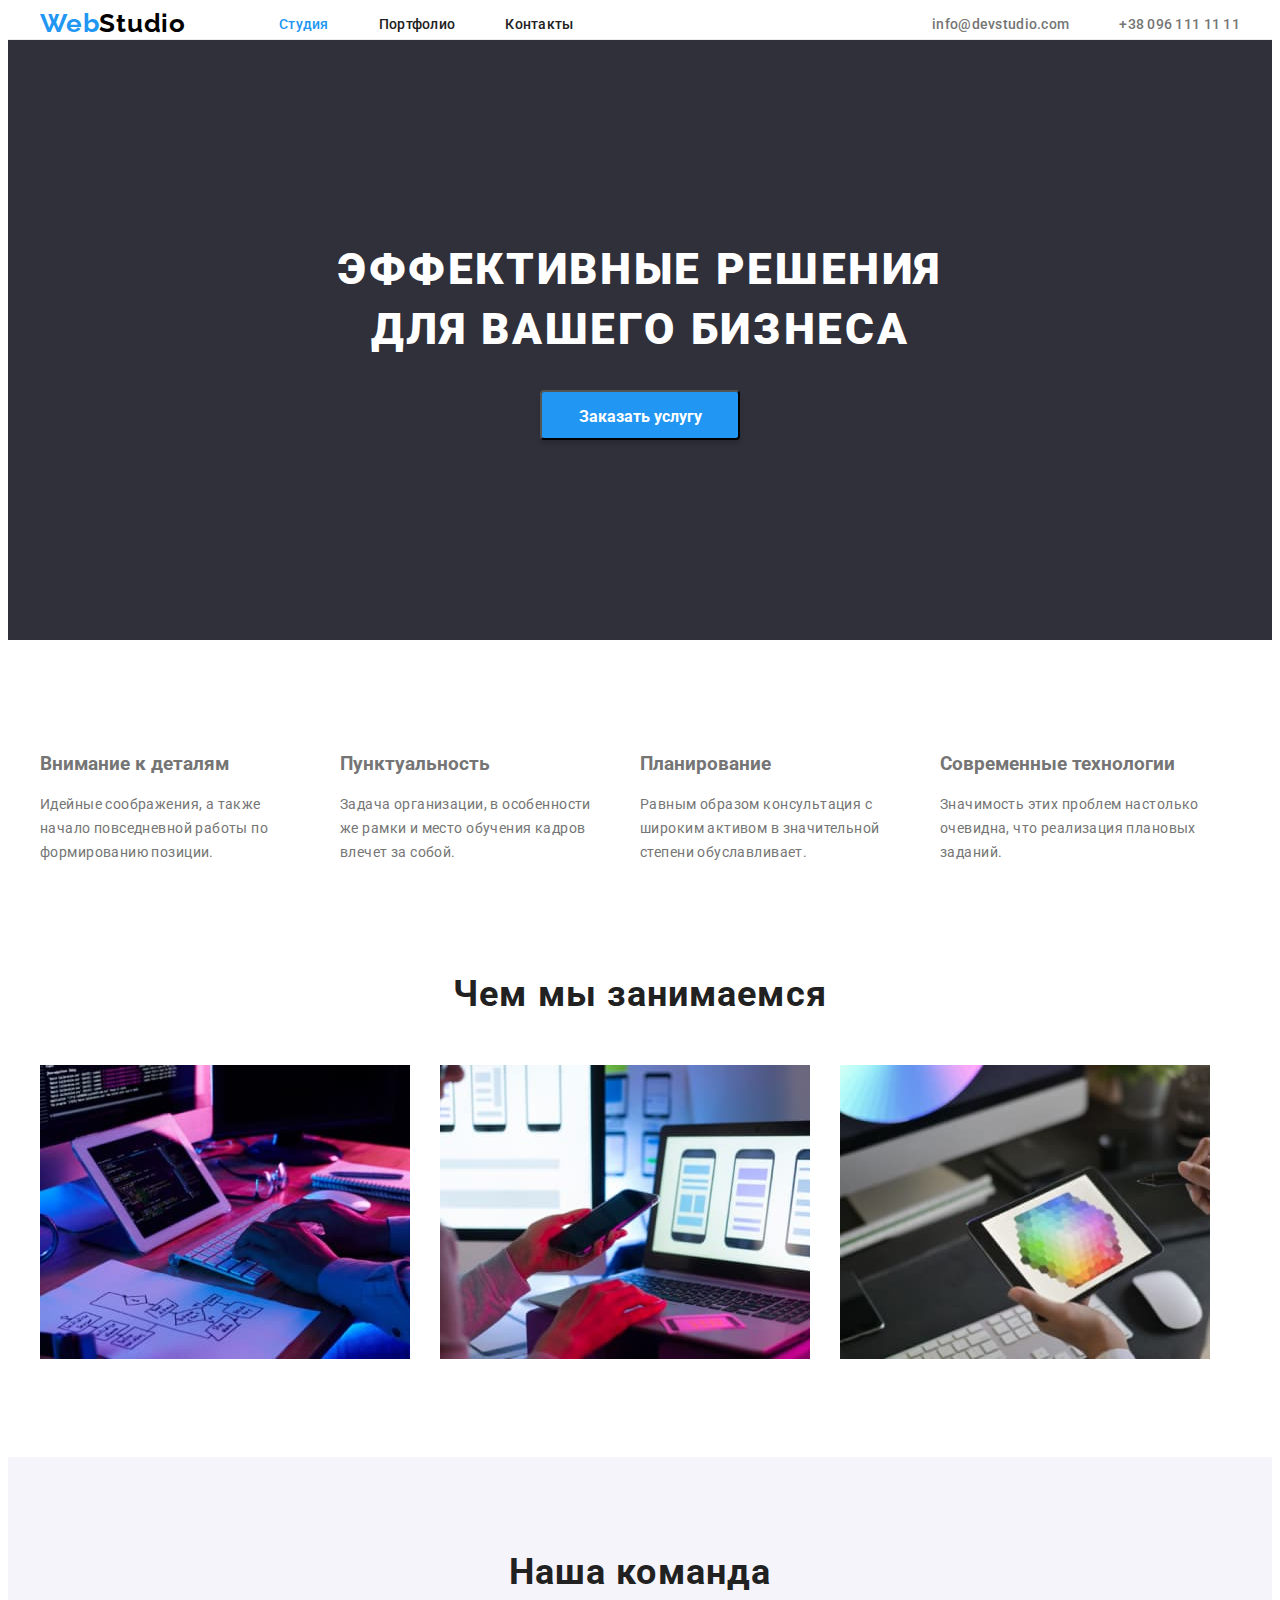
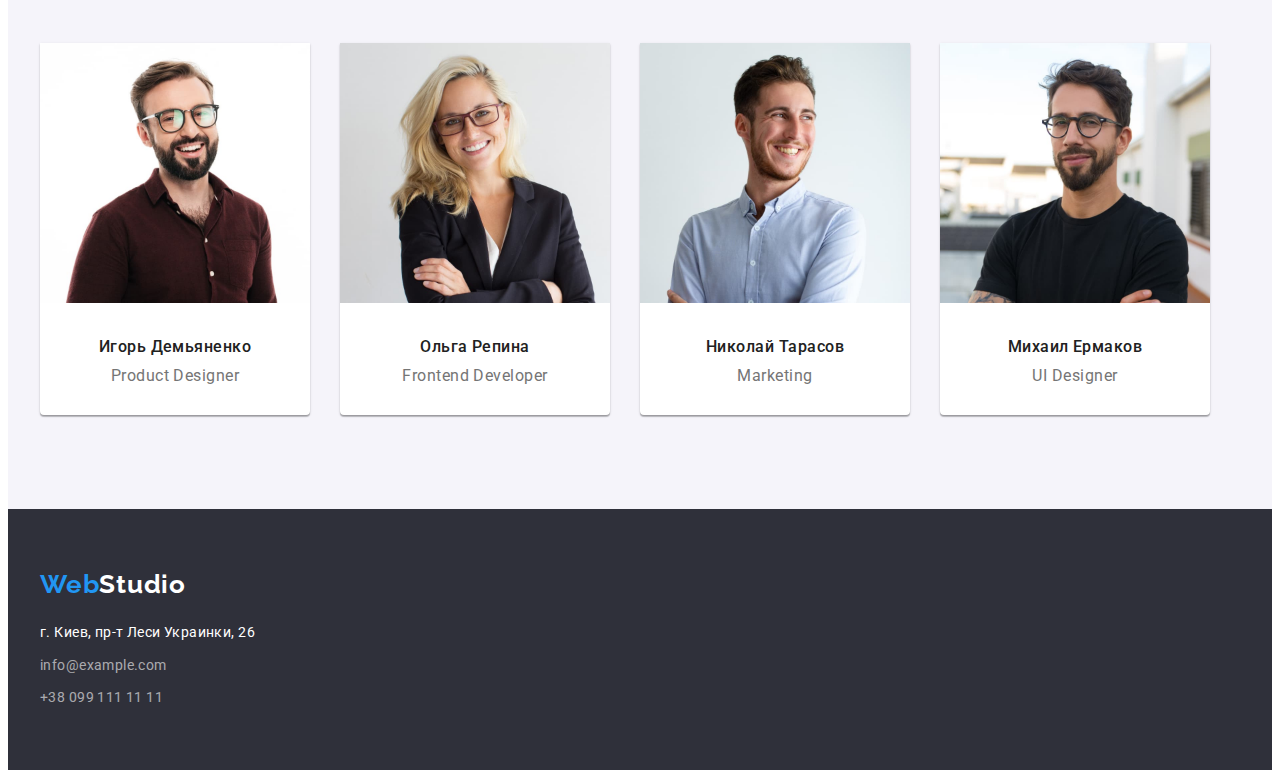
==== index.html @ ceb85524 "додано стилі для геометрії, позиціонування контенту" ====
<!DOCTYPE html>
<html lang="en">
<head>
    <meta charset="UTF-8">
    <meta http-equiv="X-UA-Compatible" content="IE=edge">
    <meta name="viewport" content="width=device-width, initial-scale=1.0">
    <title>Document</title>
    <link href="https://fonts.googleapis.com/css2?family=Raleway:wght@700&family=Roboto:wght@400;500;700;900&display=swap"
        rel="stylesheet"> 
    <link rel="stylesheet" href="https://cdnjs.cloudflare.com/ajax/libs/modern-normalize/1.1.0/modern-normalize.min.css"
        integrity="sha512-wpPYUAdjBVSE4KJnH1VR1HeZfpl1ub8YT/NKx4PuQ5NmX2tKuGu6U/JRp5y+Y8XG2tV+wKQpNHVUX03MfMFn9Q=="
        crossorigin="anonymous" referrerpolicy="no-referrer" />
    <link rel="stylesheet" href="./css/styles.css">
</head>
<body>

    <!--Page-Header-->

    <header class="page-header">
        <div class="container header-container">
        <nav class="main-nav"> 
         <a href="/" class="logo">Web<span class="studio-header">Studio</span></a>
         <ul class="site-nav list">
            <li class="site-nav-item"> <a href="./index.html" class="link current">Студия</a> </li>
            <li class="site-nav-item"> <a href="./portfolio.html"class="link">Портфолио</a> </li>
            <li class="site-nav-item"> <a href=""class="link">Контакты</a> </li>
         </ul>
        </nav>
        <ul class="contacts list">
            <li class="contacts-item"> <a href="mailto:info@devstudio.com" class="link">info@devstudio.com</a></li>
            <li class="contacts-item"> <a href="tel:+380961111111" class="link">+38 096 111 11 11</a></li>
        </ul>
       </div>
    </header>
       
<main>
    <!--Hero-->
           <section class="hero">
            <h1 class="hero-title">Эффективные решения 
                для вашего бизнеса</h1>
            <button type="button" class="hero-button ">Заказать услугу</button>
        </section>
<!--Features-->
    <section class="features section">
        <div class="container">
        <h2 class="section-title visually-hidden">Особенности</h2>
        <ul class="feature-list list">
            <li class="feature-item">
                <h3 class="title">Внимание к деталям</h3>
                <p class="feature">Идейные соображения, а также начало повседневной работы по формированию позиции.</p>
            </li>
            <li class="feature-item">
                <h3 class="title">Пунктуальность</h3>
                <p class="feature">Задача организации, в особенности же рамки и место обучения кадров влечет за собой.</p>
            </li>
            <li class="feature-item">
                <h3 class="title">Планирование</h3>
                <p class="feature">Равным образом консультация с широким активом в значительной степени обуславливает.</p>
            </li>
            <li class="feature-item">
                <h3 class="title">Современные технологии</h3>
                <p class="feature">Значимость этих проблем настолько очевидна, что реализация плановых заданий.</p>
            </li>
        </ul>
    </div>
    </section>

<!--Work-->

    <section class="work section">
        <div class="container">
        <h2 class="section-title">Чем мы занимаемся</h2>
        <ul class="work-list list">
            <li class="work-item">
                <img src="./images/img.jpg" alt="Программист работает за столом в офисе" width="370">
            </li>
            <li class="work-item">
                <img src="./images/img2.jpg" alt="Дизайнеры разрабатывают приложения для смартфонов" width="370">
            </li>
            <li class="work-item">
                <img src="./images/img3.jpg" alt="Креативный художник веб-дизайна, работающий над выбором цвета на графическом планшете." width="370">
            </li>
        </ul>
    </div>
    </section>

<!--Team-->

    <section class="team section">
        <div class="container">
        <h2 class="section-title">Наша команда</h2>
        <ul class="team-members list">
            <li class="team-member-card">
                <img src="./images/photo.jpg" alt="Игорь Демьяненко" width="270">
                <h3 class="title">Игорь Демьяненко</h3>
                <p class="team-member">Product Designer</p>
            </li>
            <li  class="team-member-card">
                <img src="./images/photo2.jpg" alt="Ольга Репина" width="270">
                <h3 class="title">Ольга Репина</h3>
                <p class="team-member">Frontend Developer</p>
            </li>
            <li  class="team-member-card">
                <img src="./images/photo3.jpg" alt="Николай Тарасов" width="270">
                <h3 class="title">Николай Тарасов</h3>
                <p class="team-member">Marketing</p>
            </li>
            <li class="team-member-card">
                <img src="./images/photo4.jpg" alt="Михаил Ермаков" width="270">
                <h3 class="title">Михаил Ермаков</h3>
                <p class="team-member">UI Designer</p>
            </li>
        </ul>
        </div>
    </section>
</main>
    
<!--Footer-->

    <footer class="page-footer">
        <div class="container footer">
        <a href="" class="logo">Web<span class="studio-footer">Studio</span> </a>
        <address>
            <ul class="address-list list">
                <li class="address-list-item"> <a href="https://goo.gl/maps/N1hMNwEdfDUZ16gV7" rel="noopener" target="_blank" class="link">г. Киев, пр-т Леси Украинки, 26</a></li>            
                <li class="address-list-item"><a href="mailto:info@example.com" class="contact link">info@example.com</a></li>
                <li class="address-list-item"><a href="tel:+380991111111" class="contact link">+38 099 111 11 11</a></li>
            </ul>
        </address>
        </div>
    </footer>

</body>
</html>
---- css/styles.css ----
:root {
  --primary-text-color: #757575;
  --title-text-color: #212121;
  --accent-color: #2196f3;
  --primary-white-color: #ffffff;
}

body {
  background-color: var(--primary-white-color);
  color: var(--primary-text-color);
  font-family: Roboto, sans-serif;
}

.list {
  list-style: none;
  margin: 0;
  padding: 0;
}

.visually-hidden {
  position: absolute;
  white-space: nowrap;
  width: 1px;
  height: 1px;
  overflow: hidden;
  border: 0;
  padding: 0;
  clip: rect(0 0 0 0);
  clip-path: inset(50%);
  margin: -1px;
}

.container {
  margin-left: auto;
  margin-right: auto;
  width: 1200px;
  padding-left: 15px;
  padding-right: 15px;
}

/* Page Header */

.page-header {
  border-bottom: 1px solid #ececec;
}

/* Logo */

.logo {
  margin-right: 93px;

  color: var(--accent-color);
  font-family: Raleway, sans-serif;
  font-weight: 700;
  font-size: 26px;
  line-height: 1.2;
  letter-spacing: 0.03em;
  text-decoration: none;
}

.studio-header {
  color: #000000;
}

/* site-nav */
.header-container {
  display: flex;
  align-items: center;
}

.main-nav {
  display: flex;
  align-items: center;
}

.site-nav {
  display: flex;
}

.site-nav .link {
  color: var(--title-text-color);
  font-weight: 500;
  font-size: 14px;
  line-height: 1.15px;
  letter-spacing: 0.02em;
  text-decoration: none;
}

.site-nav .link:hover,
.site-nav .link:focus {
  color: var(--accent-color);
}

.site-nav .link.current {
  color: var(--accent-color);
}

.site-nav-item:not(:last-child) {
  margin-right: 50px;
}

/* Contacts */
.contacts {
  display: flex;
  margin-left: auto;
}
.contacts .link {
  color: var(--primary-text-color);
  font-weight: 500;
  font-size: 14px;
  line-height: 1.15;
  letter-spacing: 0.02em;
  text-decoration: none;
}

.contacts .link:hover,
.contacts .link:focus {
  color: var(--accent-color);
}

.contacts-item:not(:last-child) {
  margin-right: 50px;
}

/* Hero */
.hero {
  background-color: #2f303a;
  text-align: center;
  padding-top: 200px;
  padding-bottom: 200px;
}
.hero-title {
  margin-top: 0;
  margin-bottom: 30px;
  margin-left: auto;
  margin-right: auto;
  width: 696px;

  color: var(--primary-white-color);
  font-family: Roboto;
  font-weight: 900;
  font-size: 44px;
  line-height: 1.36;
  letter-spacing: 0.06em;
  text-transform: uppercase;
}
.hero-button {
  display: inline-block;
  width: 200px;
  height: 50px;
  padding: 10px 32px;

  color: var(--primary-white-color);
  background-color: var(--accent-color);
  font-family: inherit;
  font-weight: 700;
  font-size: 16px;
  line-height: 1.87;
  cursor: pointer;

  box-shadow: 0px 4px 4px rgba(0, 0, 0, 0.15);
  border-radius: 4px;
}

.hero-button:hover,
.hero-button:focus {
  background-color: var(--accent-color);
}

/* Section */

.section {
  padding-top: 94px;
  padding-bottom: 94px;
}

.section-title {
  margin-top: 0;
  margin-bottom: 50px;

  color: var(--title-text-color);
  font-size: 36px;
  line-height: 1.17;
  letter-spacing: 0.03em;
  text-align: center;
}

/* Features */
.feature-list {
  display: flex;
}

.feature.list .title {
  margin-top: 0;
  margin-bottom: 10px;

  color: var(--title-text-color);
  font-size: 14px;
  line-height: 1.14;
  letter-spacing: 0.03em;
  text-transform: uppercase;
}

.feature {
  font-size: 14px;
  line-height: 1.71;
  letter-spacing: 0.03em;
}

.feature-item {
  width: 270px;
  margin-right: 30px;
}

.feature-item:last-child {
  margin-right: 0;
}

/*Work*/

.work {
  padding-top: 0;
}

.work-list {
  display: flex;
}
.work-item:not(:last-child) {
  margin-right: 30px;
}

/* Team */

.team {
  background-color: #f5f4fa;
}

.team-members .title {
  margin-top: 30px;
  margin-bottom: 10px;

  color: var(--title-text-color);
  font-weight: 500;
  font-size: 16px;
  line-height: 1.19;
  letter-spacing: 0.03em;
  text-align: center;
}

.team-members {
  display: flex;
}

.team-member-card {
  background-color: var(--primary-white-color);
  padding-bottom: 30px;
  box-shadow: 0px 1px 3px rgba(0, 0, 0, 0.12), 0px 1px 1px rgba(0, 0, 0, 0.14),
    0px 2px 1px rgba(0, 0, 0, 0.2);
  border-radius: 0px 0px 4px 4px;
}

.team-member-card:not(:last-child) {
  margin-right: 30px;
}
.team-member {
  margin-top: 0;
  margin-bottom: 0;

  font-size: 16px;
  line-height: 1.19;
  letter-spacing: 0.03em;
  text-align: center;
}

/* Buttons */

.filter {
  display: flex;
  justify-content: center;
  margin-bottom: 34px;
}

.filter-item:not(:last-child) {
  margin-right: 8px;
}

.btn {
  font-family: inherit;
  font-weight: 500;
  font-size: 16px;
  line-height: 1.62;
  letter-spacing: 0.03em;
  text-align: center;
  color: var(--title-text-color);
  background-color: #f5f4fa;
  cursor: pointer;

  box-shadow: 0px 3px 1px rgba(0, 0, 0, 0.1), 0px 1px 2px rgba(0, 0, 0, 0.08),
    0px 2px 2px rgba(0, 0, 0, 0.12);
  border-radius: 4px;
}

.active {
  font-family: inherit;
  color: var(--primary-white-color);
  background-color: var(--accent-color);
}

/* Examples */

.examples-section {
  padding-top: 94px;
}

.examples {
  display: flex;
  flex-wrap: wrap;
}

.example-card {
  margin-right: 30px;
  margin-bottom: 30px;
  width: 370px;
  background: var(--primary-white-color);
  border: 1px solid #eeeeee;
}

.example-card:nth-child(3n) {
  margin-right: 0;
}

.example-card:nth-last-child(-n + 3) {
  margin-bottom: 0;
}
.example {
  text-decoration: none;
}
.example .title {
  margin: 20px 24px 4px;

  color: var(--title-text-color);
  font-size: 18px;
  line-height: 2;
  letter-spacing: 0.06em;
}

.example .text {
  margin: 4px 24px 20px;
  color: var(--primary-text-color);
  font-size: 16px;
  line-height: 1.87;
  letter-spacing: 0.03em;
}

/* Footer */

.footer {
  padding-top: 60px;
  padding-bottom: 60px;
}

.page-footer {
  background-color: #2f303a;
}

.studio-footer {
  color: var(--primary-white-color);
}

.address-list {
  margin-top: 20px;
}

.address-list-item:not(:last-child) {
  margin-bottom: 9px;
}

.address-list .link {
  color: #ffffff;
  font-style: normal;
  font-size: 14px;
  line-height: 1.71;
  letter-spacing: 0.03em;

  text-decoration: none;
}

.address-list .contact {
  color: rgba(255, 255, 255, 0.6);
}
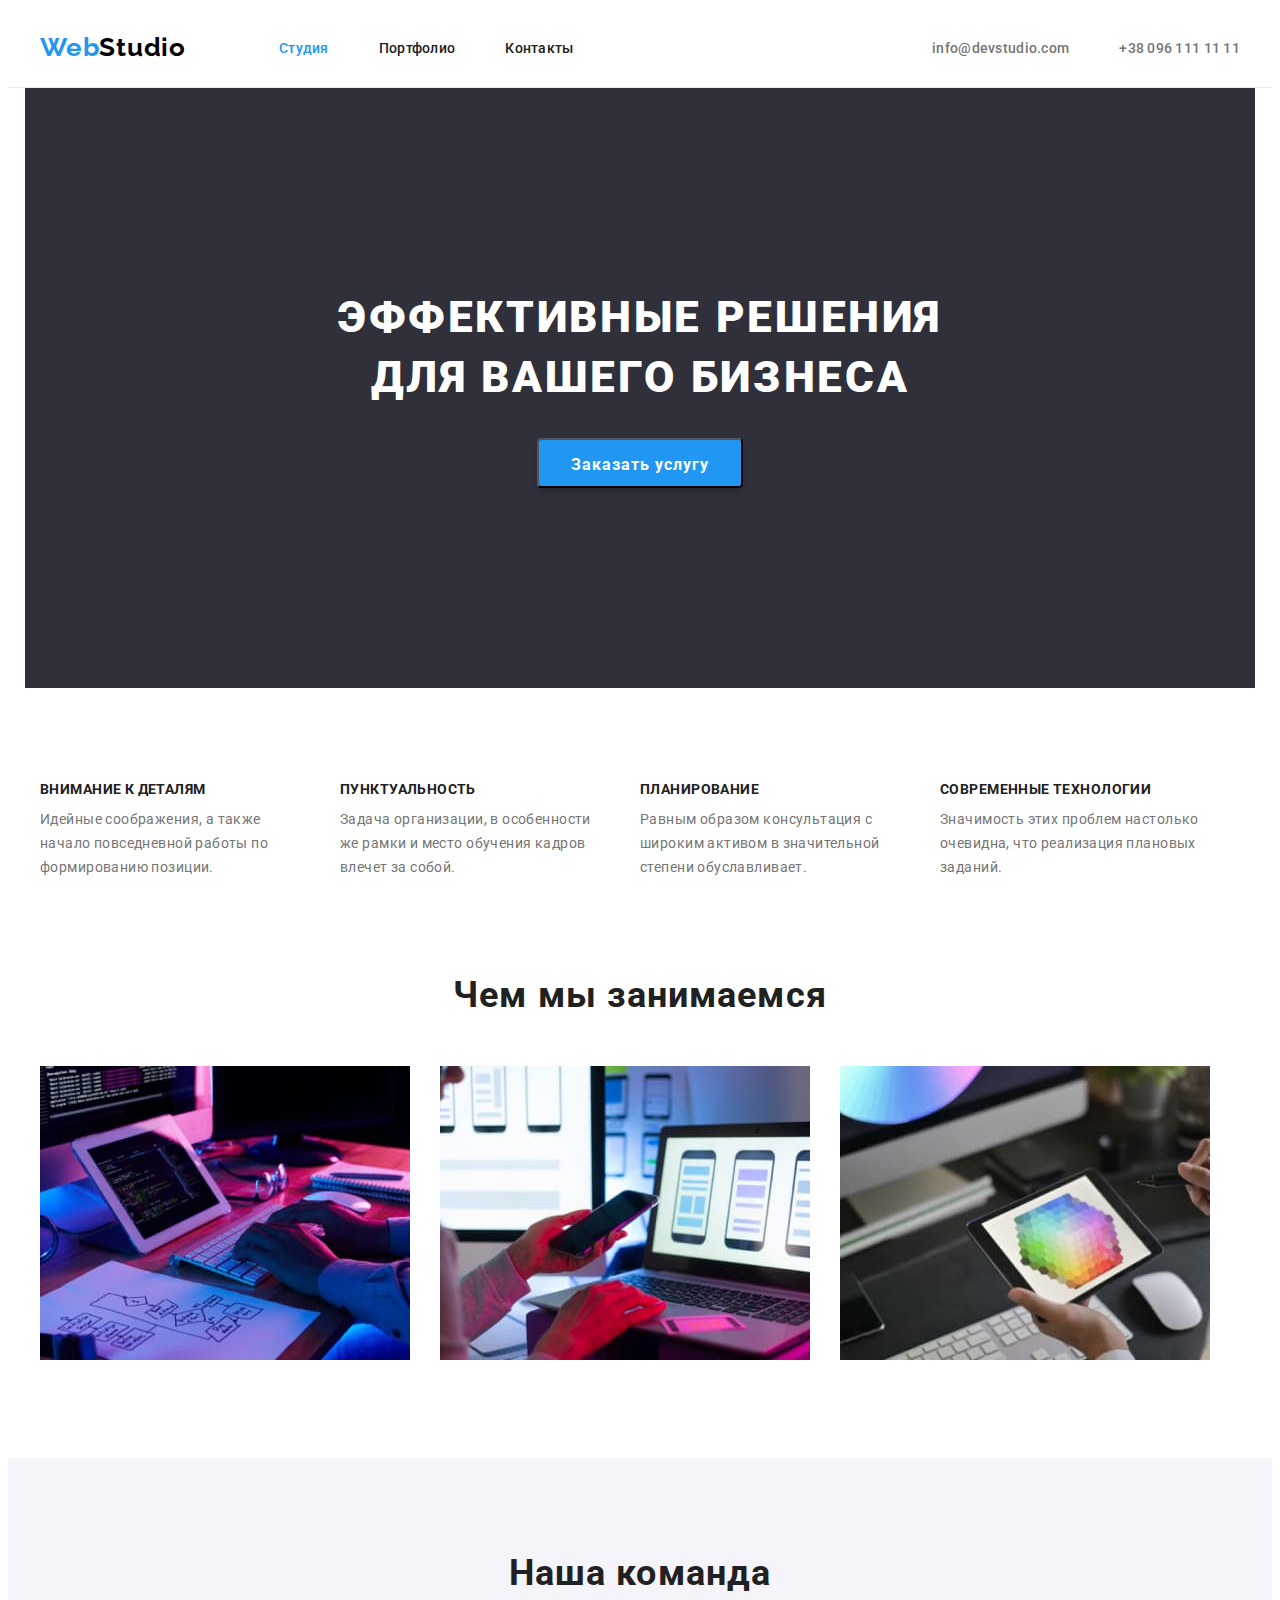
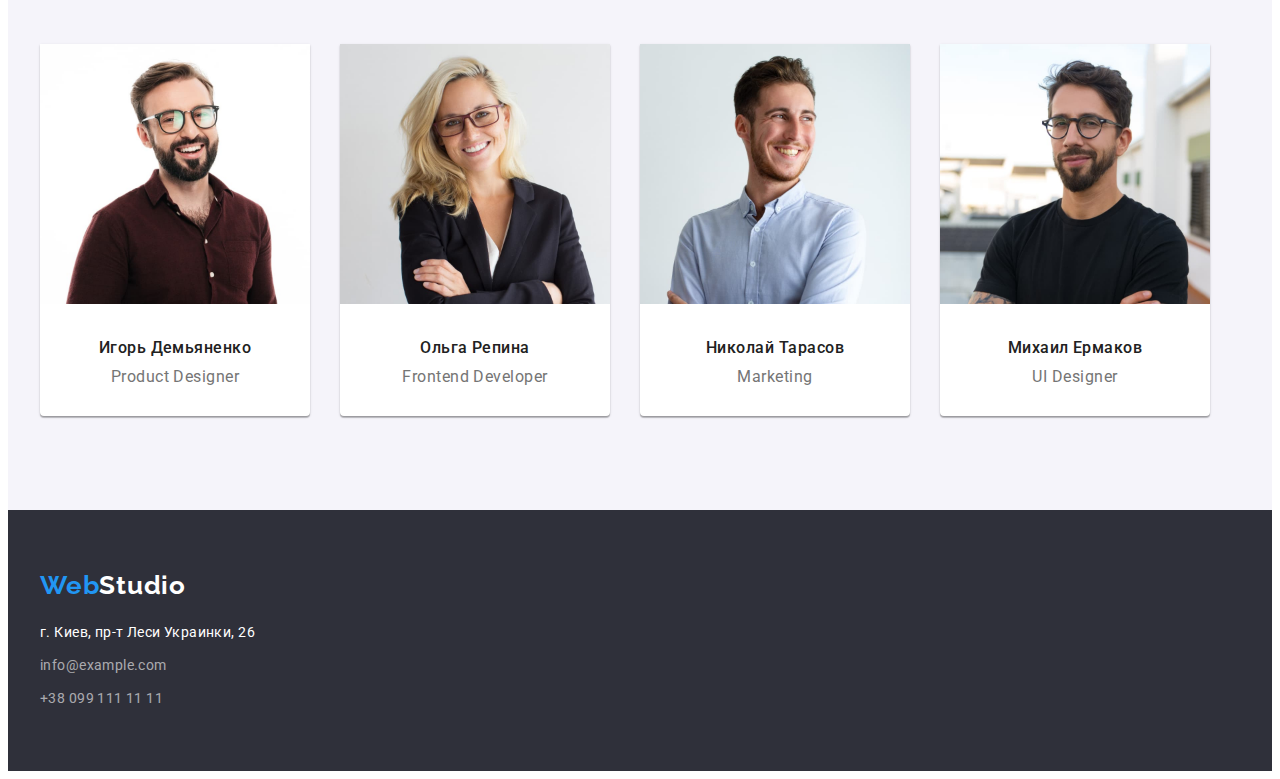
==== commit 22e4aeee: "відредаговано стилі позиціонування" ====
--- a/index.html
+++ b/index.html
@@ -36,10 +36,13 @@
 <main>
     <!--Hero-->
            <section class="hero">
+               <div class="hero-container container">
             <h1 class="hero-title">Эффективные решения 
                 для вашего бизнеса</h1>
             <button type="button" class="hero-button ">Заказать услугу</button>
-        </section>
+        </div>
+    </section>
+    
 <!--Features-->
     <section class="features section">
         <div class="container">
@@ -92,23 +95,31 @@
         <ul class="team-members list">
             <li class="team-member-card">
                 <img src="./images/photo.jpg" alt="Игорь Демьяненко" width="270">
+              <div class="team-text">
                 <h3 class="title">Игорь Демьяненко</h3>
-                <p class="team-member">Product Designer</p>
+                <p class="team-member">Product Designer</p> 
+              </div>
             </li>
             <li  class="team-member-card">
                 <img src="./images/photo2.jpg" alt="Ольга Репина" width="270">
+              <div class="team-text">
                 <h3 class="title">Ольга Репина</h3>
                 <p class="team-member">Frontend Developer</p>
+             </div>
             </li>
             <li  class="team-member-card">
                 <img src="./images/photo3.jpg" alt="Николай Тарасов" width="270">
+              <div class="team-text">
                 <h3 class="title">Николай Тарасов</h3>
                 <p class="team-member">Marketing</p>
+              </div>
             </li>
             <li class="team-member-card">
                 <img src="./images/photo4.jpg" alt="Михаил Ермаков" width="270">
+              <div class="team-text">  
                 <h3 class="title">Михаил Ермаков</h3>
                 <p class="team-member">UI Designer</p>
+              </div>
             </li>
         </ul>
         </div>
@@ -119,7 +130,7 @@
 
     <footer class="page-footer">
         <div class="container footer">
-        <a href="" class="logo">Web<span class="studio-footer">Studio</span> </a>
+        <a href="" class="logo logo-footer">Web<span class="studio-footer">Studio</span> </a>
         <address>
             <ul class="address-list list">
                 <li class="address-list-item"> <a href="https://goo.gl/maps/N1hMNwEdfDUZ16gV7" rel="noopener" target="_blank" class="link">г. Киев, пр-т Леси Украинки, 26</a></li>            
--- a/css/styles.css
+++ b/css/styles.css
@@ -42,6 +42,8 @@
 
 .page-header {
   border-bottom: 1px solid #ececec;
+  padding-top: 24px;
+  padding-bottom: 24px;
 }
 
 /* Logo */
@@ -123,12 +125,13 @@
 }
 
 /* Hero */
-.hero {
+.hero-container {
   background-color: #2f303a;
   text-align: center;
   padding-top: 200px;
   padding-bottom: 200px;
 }
+
 .hero-title {
   margin-top: 0;
   margin-bottom: 30px;
@@ -146,16 +149,16 @@
 }
 .hero-button {
   display: inline-block;
-  width: 200px;
+  min-width: 200px;
   height: 50px;
   padding: 10px 32px;
-
   color: var(--primary-white-color);
   background-color: var(--accent-color);
   font-family: inherit;
   font-weight: 700;
   font-size: 16px;
   line-height: 1.87;
+  letter-spacing: 0.06em;
   cursor: pointer;
 
   box-shadow: 0px 4px 4px rgba(0, 0, 0, 0.15);
@@ -190,7 +193,7 @@
   display: flex;
 }
 
-.feature.list .title {
+.feature-list .title {
   margin-top: 0;
   margin-bottom: 10px;
 
@@ -202,6 +205,8 @@
 }
 
 .feature {
+  margin-top: 0;
+  margin-bottom: 0;
   font-size: 14px;
   line-height: 1.71;
   letter-spacing: 0.03em;
@@ -236,7 +241,7 @@
 }
 
 .team-members .title {
-  margin-top: 30px;
+  margin-top: 0;
   margin-bottom: 10px;
 
   color: var(--title-text-color);
@@ -253,7 +258,6 @@
 
 .team-member-card {
   background-color: var(--primary-white-color);
-  padding-bottom: 30px;
   box-shadow: 0px 1px 3px rgba(0, 0, 0, 0.12), 0px 1px 1px rgba(0, 0, 0, 0.14),
     0px 2px 1px rgba(0, 0, 0, 0.2);
   border-radius: 0px 0px 4px 4px;
@@ -262,6 +266,12 @@
 .team-member-card:not(:last-child) {
   margin-right: 30px;
 }
+
+.team-text {
+  padding-top: 30px;
+  padding-bottom: 30px;
+}
+
 .team-member {
   margin-top: 0;
   margin-bottom: 0;
@@ -295,8 +305,6 @@
   background-color: #f5f4fa;
   cursor: pointer;
 
-  box-shadow: 0px 3px 1px rgba(0, 0, 0, 0.1), 0px 1px 2px rgba(0, 0, 0, 0.08),
-    0px 2px 2px rgba(0, 0, 0, 0.12);
   border-radius: 4px;
 }
 
@@ -304,13 +312,11 @@
   font-family: inherit;
   color: var(--primary-white-color);
   background-color: var(--accent-color);
+  box-shadow: 0px 3px 1px rgba(0, 0, 0, 0.1), 0px 1px 2px rgba(0, 0, 0, 0.08),
+    0px 2px 2px rgba(0, 0, 0, 0.12);
 }
 
 /* Examples */
-
-.examples-section {
-  padding-top: 94px;
-}
 
 .examples {
   display: flex;
@@ -322,7 +328,6 @@
   margin-bottom: 30px;
   width: 370px;
   background: var(--primary-white-color);
-  border: 1px solid #eeeeee;
 }
 
 .example-card:nth-child(3n) {
@@ -335,8 +340,17 @@
 .example {
   text-decoration: none;
 }
+
+.example-item {
+  padding: 20px 24px;
+  border-bottom: 1px solid #eeeeee;
+  border-left: 1px solid #eeeeee;
+  border-right: 1px solid #eeeeee;
+}
+
 .example .title {
-  margin: 20px 24px 4px;
+  margin-top: 0;
+  margin-bottom: 4px;
 
   color: var(--title-text-color);
   font-size: 18px;
@@ -345,7 +359,9 @@
 }
 
 .example .text {
-  margin: 4px 24px 20px;
+  margin-top: 0;
+  margin-bottom: 0;
+
   color: var(--primary-text-color);
   font-size: 16px;
   line-height: 1.87;
@@ -354,21 +370,20 @@
 
 /* Footer */
 
-.footer {
+.page-footer {
   padding-top: 60px;
   padding-bottom: 60px;
-}
-
-.page-footer {
   background-color: #2f303a;
+}
+
+.logo-footer {
+  display: block;
+  margin-right: 0;
+  margin-bottom: 20px;
 }
 
 .studio-footer {
   color: var(--primary-white-color);
-}
-
-.address-list {
-  margin-top: 20px;
 }
 
 .address-list-item:not(:last-child) {
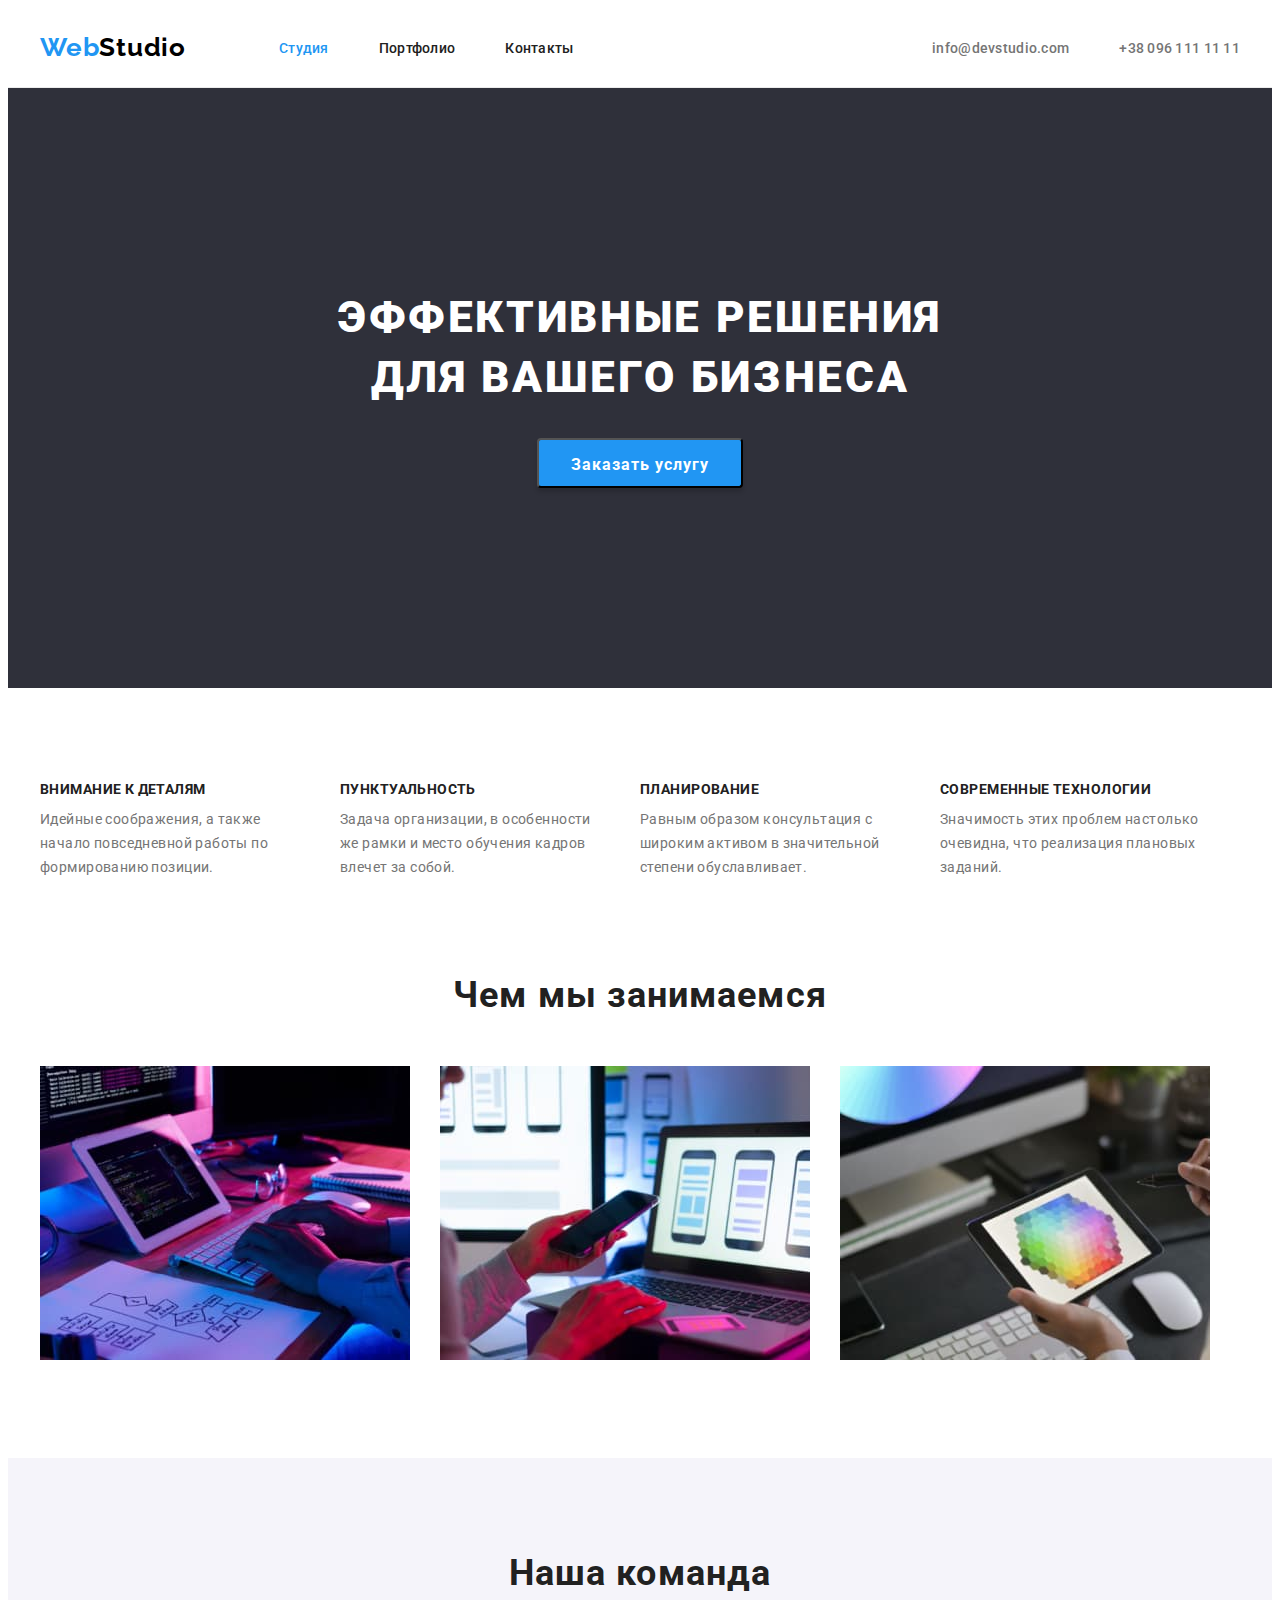
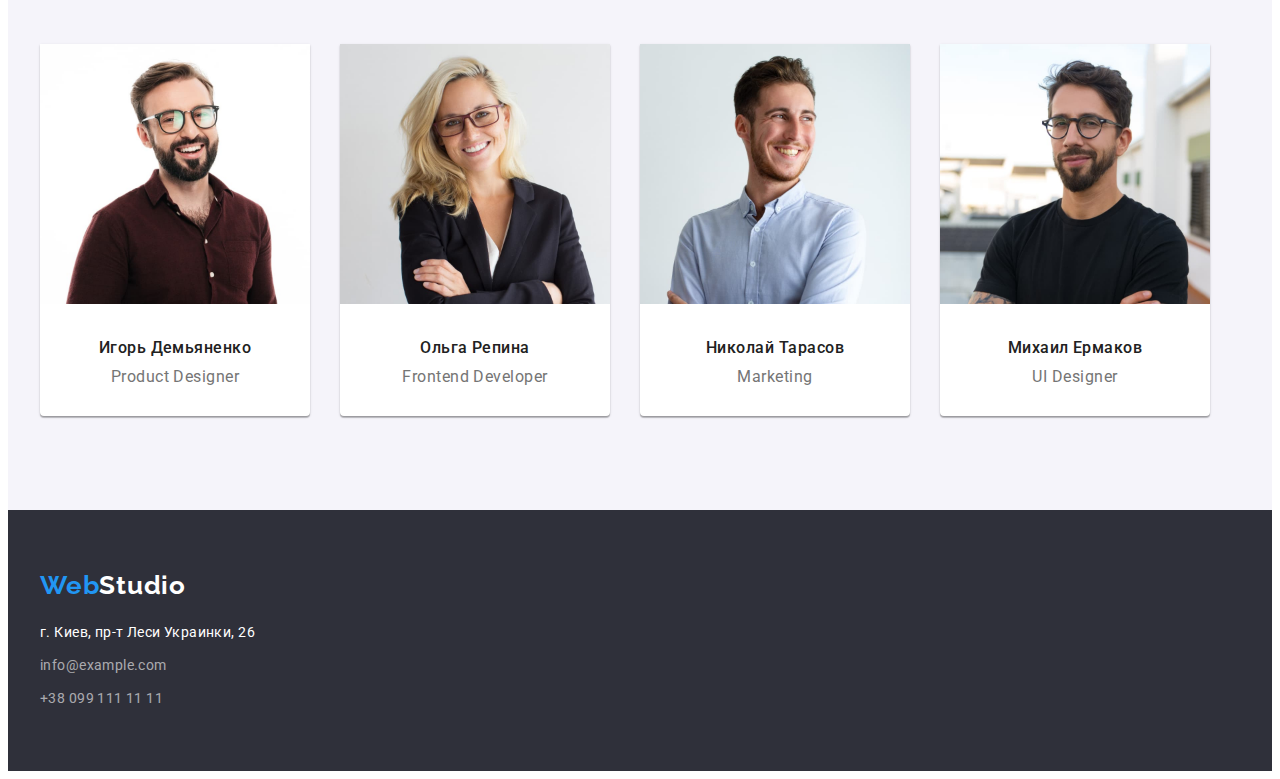
==== commit afc862d3: "виправлено секцію hero? фільтри" ====
--- a/index.html
+++ b/index.html
@@ -36,7 +36,7 @@
 <main>
     <!--Hero-->
            <section class="hero">
-               <div class="hero-container container">
+               <div class="container">
             <h1 class="hero-title">Эффективные решения 
                 для вашего бизнеса</h1>
             <button type="button" class="hero-button ">Заказать услугу</button>
--- a/css/styles.css
+++ b/css/styles.css
@@ -125,7 +125,7 @@
 }
 
 /* Hero */
-.hero-container {
+.hero {
   background-color: #2f303a;
   text-align: center;
   padding-top: 200px;
@@ -287,7 +287,7 @@
 .filter {
   display: flex;
   justify-content: center;
-  margin-bottom: 34px;
+  margin-bottom: 56px;
 }
 
 .filter-item:not(:last-child) {
